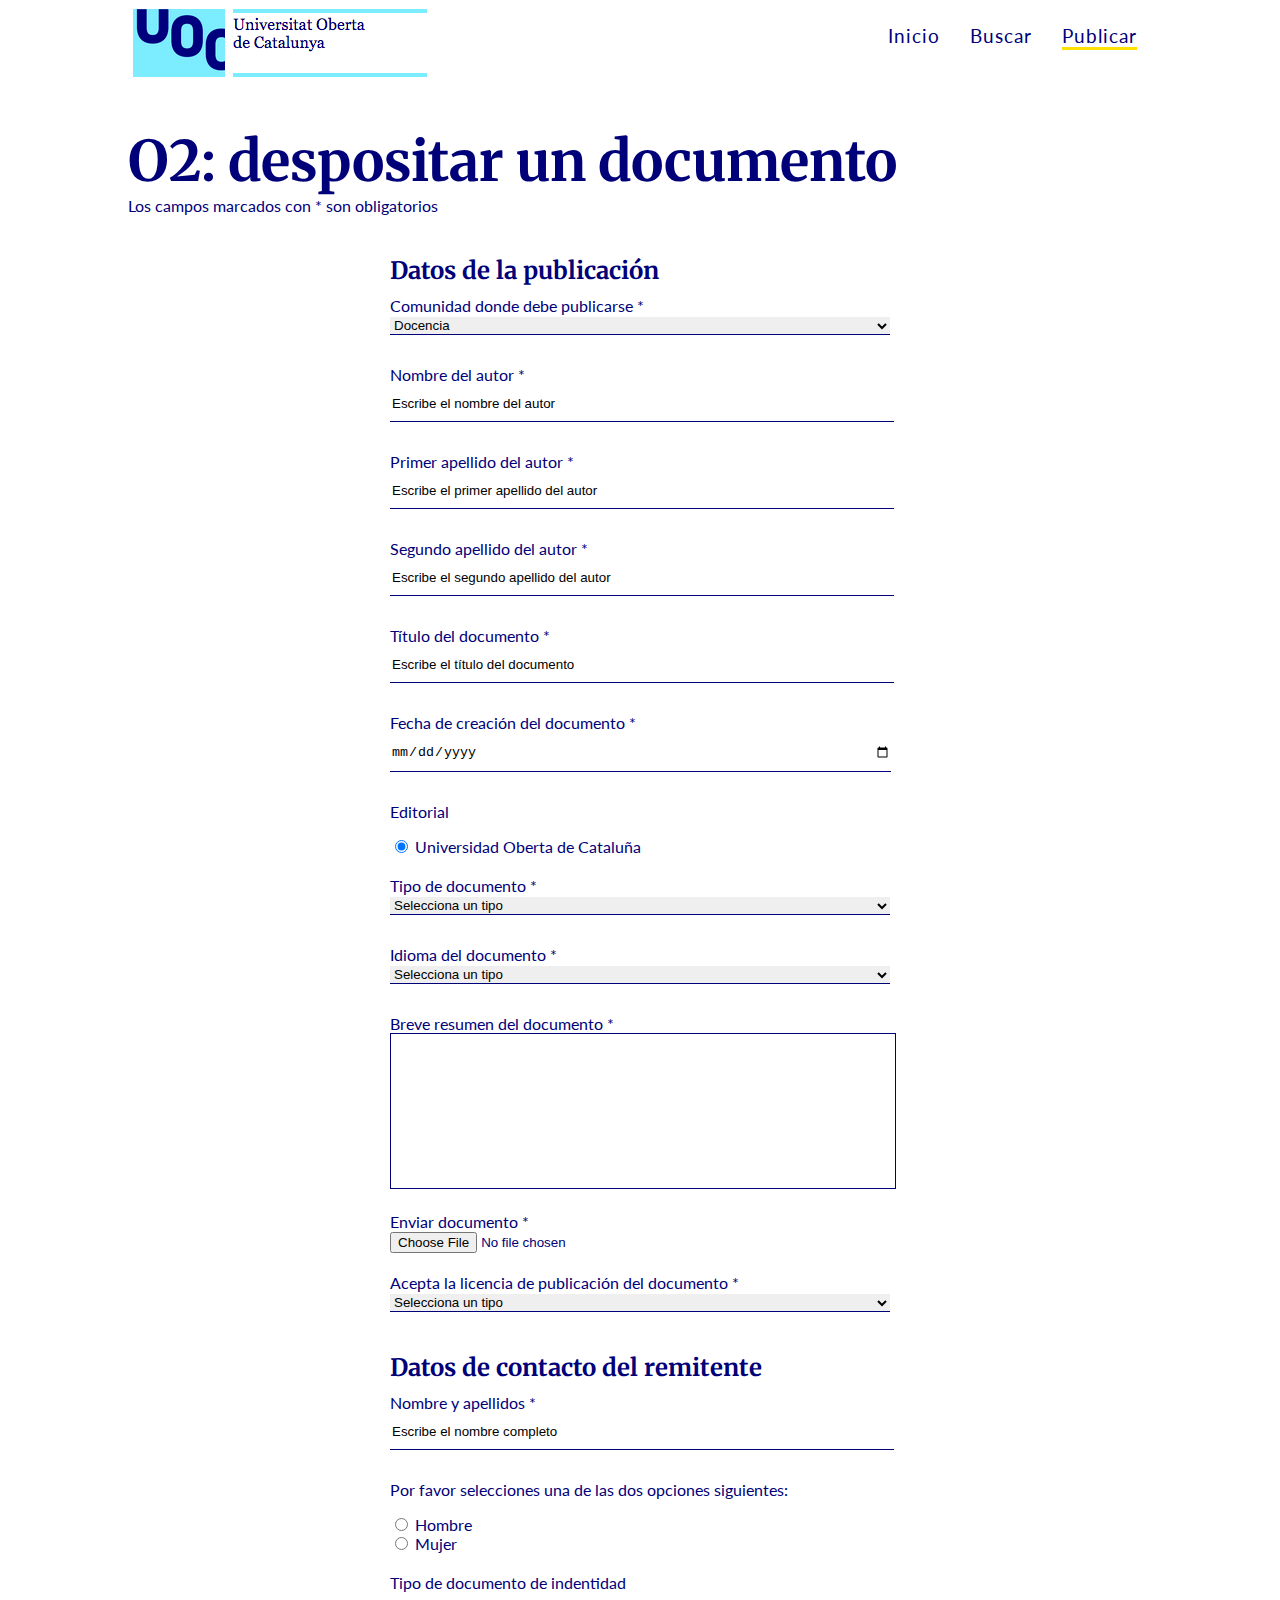
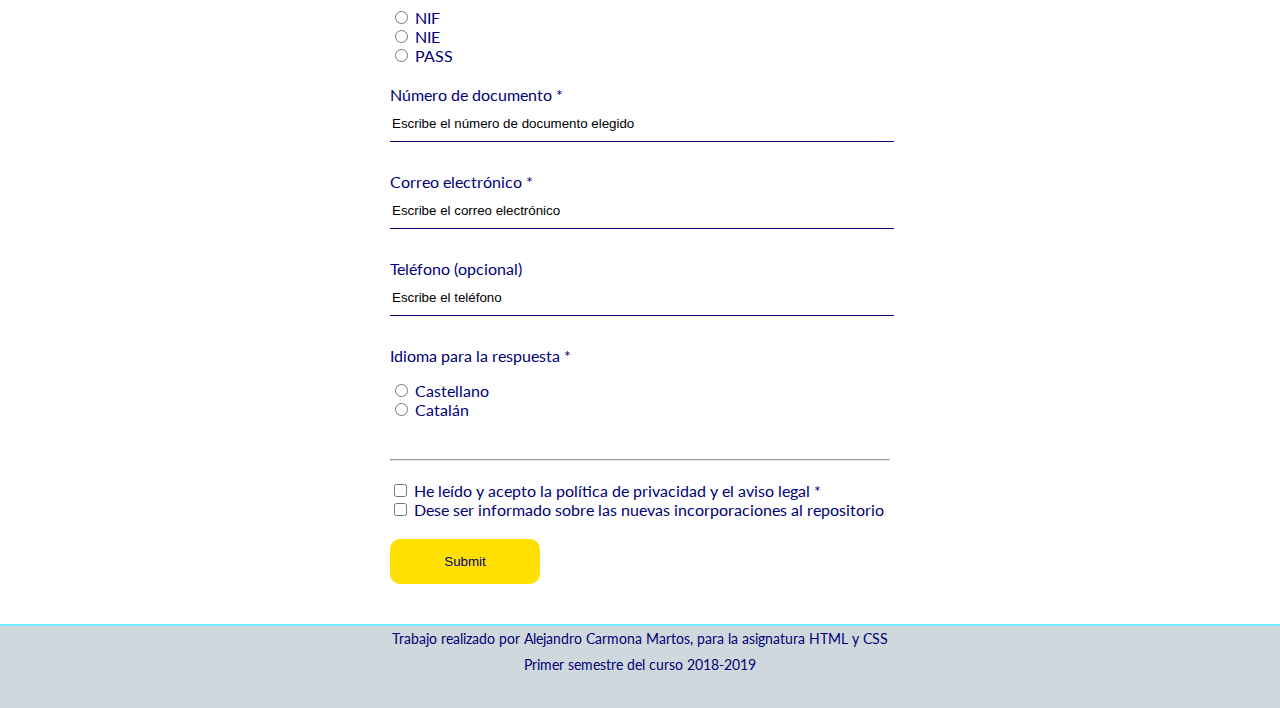
==== publicar.html @ c90a5beb "Commit publicar.html" ====
<!DOCTYPE html>
<html lang="es">
<head>
	<title>Despositar un documento · PEC2 HTML y CSS</title>
	<meta charset="UTF-8">
	<link rel="stylesheet" href="https://use.fontawesome.com/releases/v5.4.1/css/all.css" integrity="sha384-5sAR7xN1Nv6T6+dT2mhtzEpVJvfS3NScPQTrOxhwjIuvcA67KV2R5Jz6kr4abQsz" crossorigin="anonymous">
	<link rel="stylesheet" type="text/css" href="css/estilos.css">
</head>
<body class="publicar">
	<header>
		<div>
			<a href="index.html"><img src="img/logo.png" alt="logotipo UOC"></a>
		</div>
		<nav>
			<ul>
				<li><a href="index.html" >Inicio</a></li>
				<li><a href="http://openaccess.uoc.edu/webapps/o2/?locale=es" target="_blank">Buscar</a></li>
				<li><a href="publicar.html" class="actual">Publicar</a></li>
			</ul>
		</nav>
	</header>
	<main>
		<div class="clear"></div>
		<section class="publicarFormulario">
			<h1>O2: despositar un documento</h1>
			<p>Los campos marcados con * son obligatorios</p>
			<form>
				<h2>Datos de la publicación</h2>

				<label>Comunidad donde debe publicarse *</label>
					 <select role="Seleccion de Comunidad">
						<option value="docencia">Docencia</option>
						<option value="institucional">Institucional</option>
						<option value="investigacion">Investigación</option>
						<option value="datos">Datos</option>
					 </select>


				 <label for="nombre-del-autor">Nombre del autor *</label>
				 <input type="text" name="nombre-del-autor" id="nombre-del-autor" placeholder="Escribe el nombre del autor" required pattern="[A-Za-z]+" minlength="2" maxlength="64"/>

				 <label for="primer-apellido-autor">Primer apellido del autor *</label>
				 <input type="text" name="primer-apellido-autor" id="primer-apellido-autor" placeholder="Escribe el primer apellido del autor" required pattern="[A-Za-z]+" minlength="2" maxlength="64"/>

				 <label for="segundo-apellido-autor">Segundo apellido del autor *</label>
				 <input type="text" name="segundo-apellido-autor" id="segundo-apellido-autor" placeholder="Escribe el segundo apellido del autor" required pattern="[A-Za-z]+" minlength="2" maxlength="64"/>

				 <label for="titulo-documento">Título del documento *</label>
				 <input type="text" name="titulo-documento" id="titulo-documento" placeholder="Escribe el título del documento" pattern="[A-Za-z]+" minlength="2" maxlength="64"/>

				 <label for="fecha-creacion-documento">Fecha de creación del documento *</label>
				 <input type="date" name="fecha-creacion-documento" id="fecha-creacion-documento" required/>


				 <div class="radio">
					<p>Editorial</p>
					<input type="radio" name="editorial" id="editorial" value="uoc" checked/>
					<label for="editorial">Universidad Oberta de Cataluña</label>
				 </div>

				 <label for="tipo-documento">Tipo de documento *</label>
				 <select id="tipo-documento">
					<option value="">Selecciona un tipo</option>
					<option value="articulo">Artículo</option>
					<option value="tfg">Trabajo fin de carrera</option>
					<option value="tfm">Trabajo fin de máster</option>
					<option value="tesis-doctoral">Tesis doctoral</option>
					<option value="libro">Libro</option>
					<option value="capitulo-o-parte-de-libro">Capítulo o parte de libro</option>
					<option value="revision">Revisión</option>
					<option value="Conferencia">Conferencia</option>
					<option value="clase">Clase</option>
					<option value="informe-investigacion">Informe investigación</option>
					<option value="informe-interno">Informe interno</option>
					<option value="hoja-informativa">Hoja informativa</option>
					<option value="documental">Documental</option>
				 </select>

				 <label for="idioma-documento">Idioma del documento *</label>
				 <select id="idioma-documento">
					<option value="">Selecciona un tipo</option>
					<option value="castellano">Castellano</option>
					<option value="catalan">Catalán</option>
					<option value="ingles">Inglés</option>
					<option value="aleman">Alemán</option>
					<option value="france">Frances</option>
					<option value="italiano">Italiano</option>
					<option value="japones">Japonés</option>
					<option value="chino">Chino</option>
					<option value="otro">otro</option>
				 </select>

				 <label for="resumen">Breve resumen del documento *</label>
				 <textarea name="resumen" id="resumen" cols="25" rows="3"></textarea>

				 <label for="enviar-documento">Enviar documento *</label>
				 <input type="file" name="enviar-documento" id="enviar-documento"/>

				 <label for="licencia">Acepta la licencia de publicación del documento *</label>
				 <select id="licencia">
					<option value="">Selecciona un tipo</option>
					<option value="Reconocimiento-NoComercial-SinObraDerivada">Reconocimiento NoComercial-SinObraDerivada 3.0</option>
					<option value="reconocimiento-nocomercial-compartirigual">Reconocimiento -NoComercial-CompartirIgual 3.0</option>
					<option value="reconocimiento-sinobraderivada">Reconocimiento -SinObraDerivada 3.0 </option>
					<option value="reconocimiento-compartirigual">Reconocimiento -CompartirIgual 3.0</option>
					<option value="reconocimiento">Reconocimiento 3.0</option>
				 </select>

				<h2>Datos de contacto del remitente</h2>
				 <label for="nombre-completo">Nombre y apellidos *</label>
				 <input type="text" name="nombre-completo" id="nombre-completo" placeholder="Escribe el nombre completo"/>

				 <div class="radio">
					 <p>Por favor selecciones una de las dos opciones siguientes: </p>
					 <div>
						<input type="radio" name="genero" id="hombre" value="hombre"/>
						<label for="hombre">Hombre</label>
					 </div>
					 <div>
						<input type="radio" name="genero" id="mujer" value="mujer"/>
						<label for="mujer">Mujer</label>
					 </div>
				 </div>
				 <div class="radio">
					 <p>Tipo de documento de indentidad </p>
					 <div>
						<input type="radio" name="documento" id="nif" value="nif"/>
						<label for="nif">NIF</label>
					 </div>
					 <div>
						<input type="radio" name="documento" id="nie" value="nie"/>
						<label for="nie">NIE</label>
					 </div>
					 <div>
						<input type="radio" name="documento" id="pass" value="pass"/>
						<label for="pass">PASS</label>
					 </div>
				 </div>

				 <label for="numero-documento">Número de documento *</label>
				 <input type="text" name="numero-documento" id="numero-documento" placeholder="Escribe el número de documento elegido" required pattern="[A-Za-z]+" minlength="2" maxlength="128"/>

				 <label for="email">Correo electrónico *</label>
				 <input type="email" name="email" id="email" placeholder="Escribe el correo electrónico" required/>

				 <label for="telefono">Teléfono (opcional)</label>
				 <input type="tel" name="telefono" id="telefono" placeholder="Escribe el teléfono" pattern="[0-9]+" minlength="9" maxlength="10"/>

				 <div class="radio">
					 <p>Idioma para la respuesta *</p>
					 <div>
						<input type="radio" name="idioma-respuesta" id="castellano" value="castellano"/>
						<label for="castellano">Castellano</label>
					 </div>
					 <div>
						<input type="radio" name="idioma-respuesta" id="catalan" value="calatan"/>
						<label for="catalan">Catalán</label>
					 </div>
				 </div>
				 <hr>

				 <div>
				  <input type="checkbox" name="politica-de-privacidad" id="politica-de-privacidad" required/>
				  <label for="politica-de-privacidad">He leído y acepto la política de privacidad y el aviso legal *</label>
				 </div>

				 <div>
				  <input type="checkbox" name="ser-informado" id="ser-informado"/>
				  <label for="ser-informado">Dese ser informado sobre las nuevas incorporaciones al repositorio</label>
				 </div>

				 <input type="submit" name="enviar" class="boton"/>
			</form>

		</section>
		<div class="clear"></div>
	</main>
	<footer>
			<p>Trabajo realizado por Alejandro Carmona Martos, para la asignatura HTML y CSS</p>
			<p>Primer semestre del curso 2018-2019</p>		
	</footer>

</body>
</html>
---- css/estilos.css ----
/*------------------------------------------------

Máster de Desarrollo de aplicaciones y sitios web
HTML y CSS
Alejandro Carmona Martos
PEC2

------------------------------------------------*/

/* Importamos las fuentes para nuestra web*/
@import url('https://fonts.googleapis.com/css?family=Lato:400,700|Merriweather:700');

/*
Paleta de colores:
 #000078 AZUL OSCURO;
 #73EDFF AZUL CLARO;
 #FFE000 AMARILLO;
 #D0D0D0 GRIS OSCURO;
 #F0F0F0 GRIS CLARO;
*/

/* Eliminar el padding y margin que el navegador introduce por defecto, y aplicar la funete de letra principal*/
body{
	margin: 0;
	padding: 0;
    font-family: 'Lato', sans-serif;
    color:#000078;
}

/* Clase para forzar que los float tenga una altura suficiente */
.clear{
	clear: both;
}

/* Fuente para los títulos de la web  */
h1,h2,h3{
    font-family: 'Merriweather', serif;
}
/* Tamaño de los títulos principales*/
h1{font-size: 3.5rem;}


/* Quitamos la decoración por defecto de los enlaces para que no estén subrayados, 
y le decimos que el borde y padding se incluya en la caja y no modique el ancho para después hacer 
hover en los enlaces y que no deforme los tamaños*/
a{
	text-decoration: none;
	box-sizing: border-box;
	color:#000078;
}

/* enlaces e input type submit para que tengan forma de botón: 
fondo, espacio interno, borde redondeado, transición al hacer hover en el ratón*/
a.boton, input.boton{
	padding: 15px 20px;
	background: #FFE000;
	border-radius: 10px;
	-webkit-transition: background 2s; /* Safari */
    transition: background 0.5s;
}

/* Efecto hover al pasar el ratón por encima, cambiamos el fondo. */
a.boton:hover,input.boton:hover{
	background: #73EDFF;
}
a:hover{color:#222;}


/******************** 
      Cabecera 
*********************/
/* Cabecera. Fijamos un ancho para que se ajuste a nuestro grid elegido y  alineamos al centro*/
header{
	width: 80%;
	margin: 0 auto;
}
/* Logo como elemento flotante a la izquierda*/
header div{float: left;}

/************************
   Menú de navegación 
 ************************/

/* Menú de navegacón como elemento flotante a la derecha*/
header nav{float: right;}


/* Hacemos que los elemento tengan una disposición flexible y así poder ajustarlos al centro con las nuevas propiedades flexibles de CSS3*/
nav ul{
	display: flex;
	justify-content: center;
	list-style: none;
}

nav ul li{
	padding: 8px 15px;
	margin: 0px;
}

/* Damos forma a los elementos de navegación:
Espaciado entre las letras.
Color de la fuente, el espacio del enlace y su caja contenedora 
y no haya margenes entre enlaces.
*/

nav ul li a{
	letter-spacing: 1px;
	font-size: 1.2rem;
}

/*Aplicamos un borde inferior al hacer hover al enlace 
y a la clase actual que nos marca en la página que nos encontramos*/

nav ul li a:hover, .actual{border-bottom: solid 3px #FFE000;}

/*******************
    Inicio
********************/

/* Cambiamos el estilo de los subtitulos en toda la página de inicio*/

/* Destacado **********************************************/

.index h2{
	margin: 0;
	font-size: 2rem;
	font-weight: lighter;
	text-align: center;

}

/* Destacado fijamos un ancho para que se ajuste a nuestro grid elegido y  alineamos al centro*/
.inicioDestacado{
	width: 80%;
	margin: 0 auto;
	margin-top: 30px;
}
/* Texto con parrafo y botón lo hacemos flotante a la izquierda*/
.inicioDestacado div{float: left;}

/* Video de Youtube flotante a la derecha*/
.inicioDestacado iframe{float: left;}

/* damos un ancho del 50% para dividir en dos columnas, y añadimos el color de la fuente.*/
.inicioDestacado div, .inicioDestacado iframe{
	width: 50%; 
	color:#000078 
}

/* Cambiamos el estilo del h1 para que se asimile a un párrafo, 
pero he elegido este en concreto por su valor semantico a la hora de las búsquedas
a través de motores de busquedas. */
.inicioDestacado h1{
	font-size: 4.2rem;
	font-family: 'Lato' , sans-serif;
	font-weight: lighter;
	padding-right: 60px;
	margin-bottom: 30px;
}

/* Cambiamos el Subitutlo indicado, ya que el tamaño 
es mayor al de los subtitulos creados para todo el inicio*/
.inicioDestacado h2{
	font-size: 2rem;
	margin: 0;
	padding-bottom: 20px;
	text-align: left;
}


/* Cifras **************************************************/

/* Definimos características principales a esta sección. 
Texto alineado al centro, color de la fuente, fondo gris y 
los espacios internos y márgenes de la caja.*/
.inicioCifras{
	text-align: center;
	color:#000078;
	background: #F0F0F0;
	padding-top: 50px;
	margin-top: 40px;
}

/*Creamos las tres columnas alineadas a la izquierda definiendo el fondo, 
el espacio interno y el tamaño de fuente*/
.inicioCifrasColumnas div{
	width: 33%;
	float: left;
	background: #F0F0F0;
	padding-top: 30px;
	padding-bottom: 70px;
	font-size: 2rem;
}

/* Definimos las propiedades de los iconos fuente. Damos mayor tamaño 
y le damos una disposición en bloque para que ocupen toda su fila y el contenido 
siguiente se posicione en la fila inferior*/
.inicioCifrasColumnas div i{
	font-size: 4.5rem;
	display: block;
	margin-bottom: 10px;
}
/*Hacemos que el texto se posiciones debajo con un tamañano normal de parrafo. 
Las cifras tiene el tamaño del .inicioCifrasColumnas div*/
.inicioCifrasColumnas div span{
	display: block;
	font-size: 1rem;
}

/* Objetivos **********************************************/

/* Definimos característica principal a esta sección el color de la fuente.*/

.inicioObjetivos{
	color:#000078;
}


/* Formateamos la lista para que tenga la apariencia de la propuesta recibida
Eliminamos estilos de lista predefinicos.
Damos un espacio interior.
Un ancho máximo.
Bordes derecho e inferior.
Separamos los li con un margen superior.*/
.inicioObjetivos ul li{
	list-style: none;
	margin: 0 auto;
	max-width: 60%;
	padding: 30px;
	border: 0;
	border-bottom: 1px solid #F0F0F0;
	border-right: 1px solid #F0F0F0;
	margin-top: 10px;
}

/* Hacemos negrita la palabra destacad de esta sección*/
.inicioObjetivos span{
	font-weight: bold;
}


/*******************
    Publicar
********************/
/* Publicar.Fijamos un ancho para que se ajuste a nuestro grid elegido y  alineamos al centro*/
.publicarFormulario{
	width: 80%;
	margin: 0 auto;
	margin-top: 30px;
}
/* corregimos el margen del título principal*/
.publicar h1{
	margin-bottom: 0px;
}
/* corregimos el margen de los parrafos */
.publicar p{
	margin-top:0px;
}
/* Corregimos el margen de los subtitulos*/
.publicar h2{
	margin: 40px 0px 10px 0px;
}

/* Damos un máximo de ancho y centramos el formulario*/
form{
	max-width: 500px;
	margin: 0 auto;
}

/* Editamos los input y select de nuestro formulario:
Disposición en bloque, ancho 100%, quitamos el borde predeterminado
y le añadimos el borde inferior*/
.publicar form input[type="text"],
.publicar form input[type="date"],
.publicar form input[type="email"],
.publicar form input[type="tel"],
.publicar form select{
	display: block;
	margin:2px 0px 30px 0px;
	width: 100%;
	border: 0;
	border-bottom: solid 1px #000078;
}
/* Damos espacio interno a los input que se visualizan con una caja.*/
.publicar form input[type="text"],
.publicar form input[type="date"],
.publicar form input[type="email"],
.publicar form input[type="tel"]{	
	padding-top: 10px;
	padding-bottom:10px;
}

/* Añadimos color a los placeholder en todos los navegadores*/
::-webkit-input-placeholder { /* Chrome/Opera/Safari */
  color:#000;
}
::-moz-placeholder { /* Firefox 19+ */
  color:#000;
}
:-ms-input-placeholder { /* IE 10+ */
  color:#000;
}
:-moz-placeholder { /* Firefox 18- */
  color:#000;
}
::placeholder{
  color:#000;
}

/* Los radio los agrupamos en un div con disposicion en linea y con un ancho 100%*/
.radio{
	display: inline-block;
	margin-bottom:20px;
	width: 100%;
}

/* Formateamos con el ancho 100%, borde a toda la caja, hacemos que nos se modifique por el usuario
y le damos un alto predeterminado.*/
textarea{
	width: 100%;
	margin-bottom: 20px;
	border:solid 1px #000078;
	height: 150px;
	resize: none;
}
/* Ancho completo y el margen para separar este input*/
input[type="file"]{
	margin-bottom: 20px;
	width: 100%;
}
/* Cambiamos color y damos margenes superior e inferor.*/
hr{color: #F0F0F0;margin: 20px 0px;}

/* Añadimos la forma de botón al submit. 
Utilizamos las propiedads anteriores y 
quitamos estilos que viene predeterminados con el input*/
.publicar form input.boton{
	border:0;
	color:#000078;
	width: 150px;
	cursor: pointer;
	margin-top: 20px;
}

/*******************
    Últimos envíos
********************/
/* Margen superior a la sección*/

.tabla-envios{
	margin-top: 30px;
}

/* Centramos la caja del h1, para que esté alineado con el borde de la tabla*/
.ultimos-envios h1{
	width: 80%;
	margin: 0 auto;
	margin-bottom: 20px;
}

/* Añadimos el ancho de la tabla, combinamos los bordes de las celdas y alineamos texto al centro*/
table{
	width: 80%;
	margin: 0 auto;
	text-align: center;
	border-collapse: collapse;
}

/* Para que el icono se posicione en una sola linea*/
th i.fas{
	display: block;
}

/* Espacio interno a las celdas*/
td,th{
	padding: 20px 10px;
}

/*Bordes a las filas*/
tr{
	border: none;
	border-top: #000078 solid 2px;
	border-bottom: #000078 solid 2px;
}

/*Coloreado par e impar a las filas del cuerpo de la tabla*/
tbody tr:nth-child(even) { background: #F0F0F0 }
tbody tr:nth-child(odd) { background: #D0D0D0}
/*******************
     Pie de página
********************/

/* Definimos fondo, separación con respecto a la sección principal y el espacio interno inferior*/
footer{
	background:#cfd8dc;
	margin-top: 40px;
	padding-bottom: 30px;
	border-top: solid 2px #73EDFF;
	color: #000078;
	text-align: center;
}

/*Damos color, tamaño de la fuente y espacio y márgenes al párrafo del pié de página. */
footer p{
	padding: 5px 0px;
	margin:0;
	font-size: 0.85rem;
}
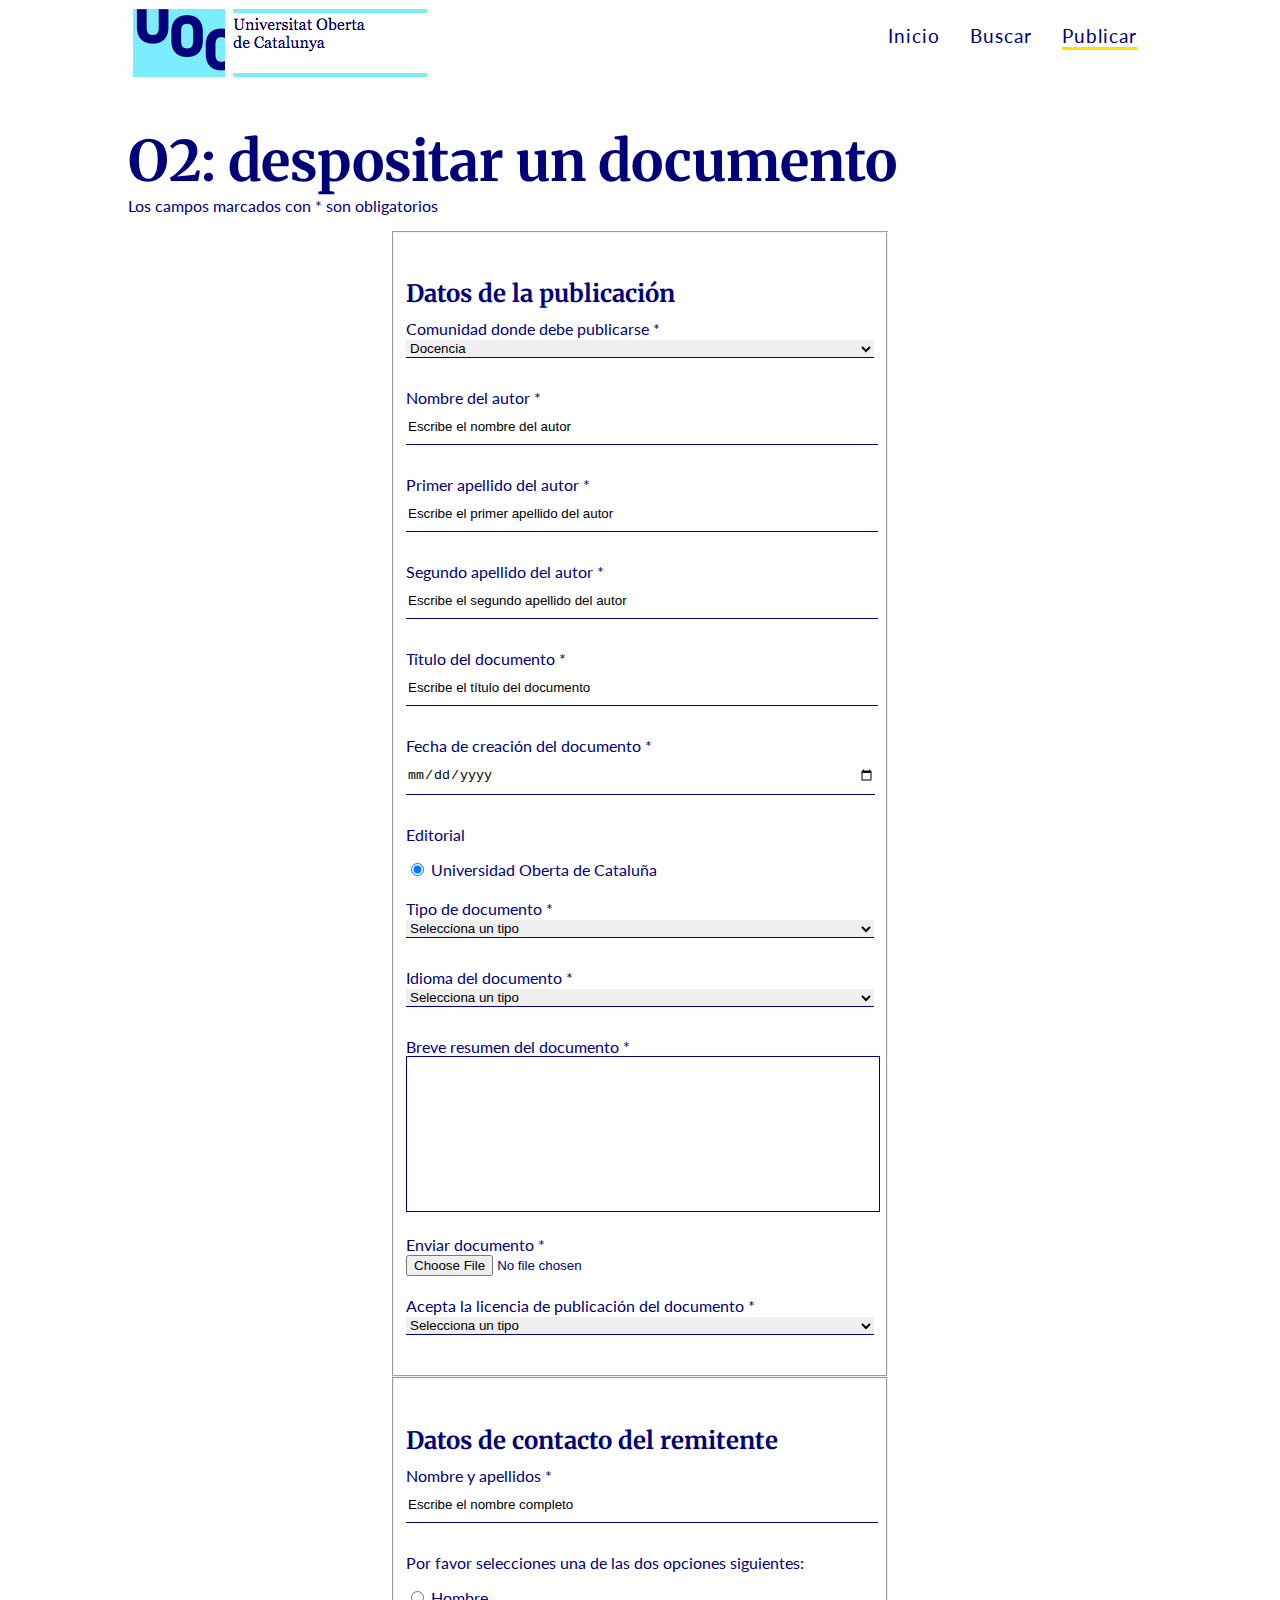
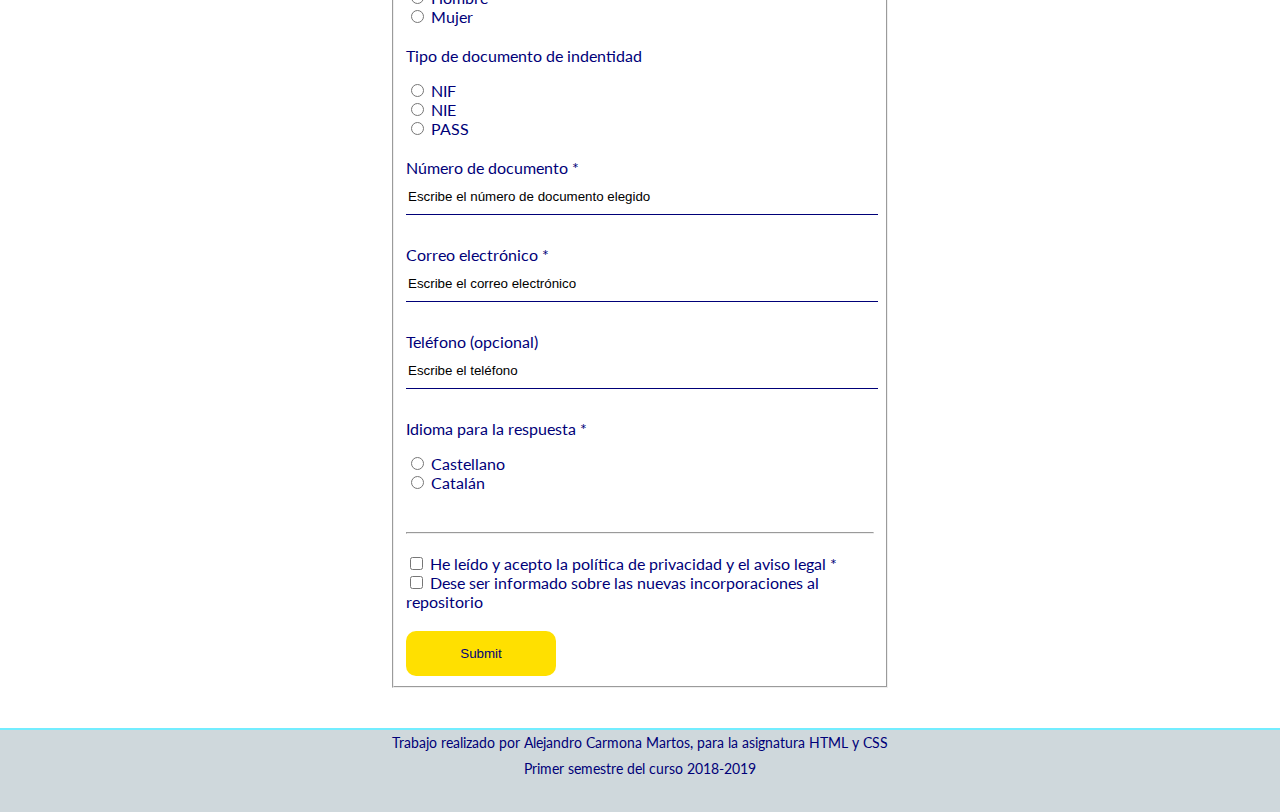
==== commit ae386d1a: "Commit publicar.html" ====
--- a/publicar.html
+++ b/publicar.html
@@ -24,152 +24,156 @@
 		<section class="publicarFormulario">
 			<h1>O2: despositar un documento</h1>
 			<p>Los campos marcados con * son obligatorios</p>
+
 			<form>
-				<h2>Datos de la publicación</h2>
+				<fieldset>
+					<h2>Datos de la publicación</h2>
 
-				<label>Comunidad donde debe publicarse *</label>
-					 <select role="Seleccion de Comunidad">
-						<option value="docencia">Docencia</option>
-						<option value="institucional">Institucional</option>
-						<option value="investigacion">Investigación</option>
-						<option value="datos">Datos</option>
+					<label>Comunidad donde debe publicarse *</label>
+						 <select aria-label="Comundidad">
+							<option value="docencia">Docencia</option>
+							<option value="institucional">Institucional</option>
+							<option value="investigacion">Investigación</option>
+							<option value="datos">Datos</option>
+						 </select>
+
+
+					 <label for="nombre-del-autor">Nombre del autor *</label>
+					 <input type="text" name="nombre-del-autor" id="nombre-del-autor" placeholder="Escribe el nombre del autor" required pattern="[A-Za-z]+" minlength="2" maxlength="64"/>
+
+					 <label for="primer-apellido-autor">Primer apellido del autor *</label>
+					 <input type="text" name="primer-apellido-autor" id="primer-apellido-autor" placeholder="Escribe el primer apellido del autor" required pattern="[A-Za-z]+" minlength="2" maxlength="64"/>
+
+					 <label for="segundo-apellido-autor">Segundo apellido del autor *</label>
+					 <input type="text" name="segundo-apellido-autor" id="segundo-apellido-autor" placeholder="Escribe el segundo apellido del autor" required pattern="[A-Za-z]+" minlength="2" maxlength="64"/>
+
+					 <label for="titulo-documento">Título del documento *</label>
+					 <input type="text" name="titulo-documento" id="titulo-documento" placeholder="Escribe el título del documento" pattern="[A-Za-z]+" minlength="2" maxlength="64"/>
+
+					 <label for="fecha-creacion-documento">Fecha de creación del documento *</label>
+					 <input type="date" name="fecha-creacion-documento" id="fecha-creacion-documento" required/>
+
+
+					 <div class="radio">
+						<p>Editorial</p>
+						<input type="radio" name="editorial" id="editorial" value="uoc" checked/>
+						<label for="editorial">Universidad Oberta de Cataluña</label>
+					 </div>
+
+					 <label for="tipo-documento">Tipo de documento *</label>
+					 <select id="tipo-documento">
+						<option value="">Selecciona un tipo</option>
+						<option value="articulo">Artículo</option>
+						<option value="tfg">Trabajo fin de carrera</option>
+						<option value="tfm">Trabajo fin de máster</option>
+						<option value="tesis-doctoral">Tesis doctoral</option>
+						<option value="libro">Libro</option>
+						<option value="capitulo-o-parte-de-libro">Capítulo o parte de libro</option>
+						<option value="revision">Revisión</option>
+						<option value="Conferencia">Conferencia</option>
+						<option value="clase">Clase</option>
+						<option value="informe-investigacion">Informe investigación</option>
+						<option value="informe-interno">Informe interno</option>
+						<option value="hoja-informativa">Hoja informativa</option>
+						<option value="documental">Documental</option>
 					 </select>
 
+					 <label for="idioma-documento">Idioma del documento *</label>
+					 <select id="idioma-documento">
+						<option value="">Selecciona un tipo</option>
+						<option value="castellano">Castellano</option>
+						<option value="catalan">Catalán</option>
+						<option value="ingles">Inglés</option>
+						<option value="aleman">Alemán</option>
+						<option value="france">Frances</option>
+						<option value="italiano">Italiano</option>
+						<option value="japones">Japonés</option>
+						<option value="chino">Chino</option>
+						<option value="otro">otro</option>
+					 </select>
 
-				 <label for="nombre-del-autor">Nombre del autor *</label>
-				 <input type="text" name="nombre-del-autor" id="nombre-del-autor" placeholder="Escribe el nombre del autor" required pattern="[A-Za-z]+" minlength="2" maxlength="64"/>
+					 <label for="resumen">Breve resumen del documento *</label>
+					 <textarea name="resumen" id="resumen" cols="25" rows="3"></textarea>
 
-				 <label for="primer-apellido-autor">Primer apellido del autor *</label>
-				 <input type="text" name="primer-apellido-autor" id="primer-apellido-autor" placeholder="Escribe el primer apellido del autor" required pattern="[A-Za-z]+" minlength="2" maxlength="64"/>
+					 <label for="enviar-documento">Enviar documento *</label>
+					 <input type="file" name="enviar-documento" id="enviar-documento"/>
 
-				 <label for="segundo-apellido-autor">Segundo apellido del autor *</label>
-				 <input type="text" name="segundo-apellido-autor" id="segundo-apellido-autor" placeholder="Escribe el segundo apellido del autor" required pattern="[A-Za-z]+" minlength="2" maxlength="64"/>
+					 <label for="licencia">Acepta la licencia de publicación del documento *</label>
+					 <select id="licencia">
+						<option value="">Selecciona un tipo</option>
+						<option value="Reconocimiento-NoComercial-SinObraDerivada">Reconocimiento NoComercial-SinObraDerivada 3.0</option>
+						<option value="reconocimiento-nocomercial-compartirigual">Reconocimiento -NoComercial-CompartirIgual 3.0</option>
+						<option value="reconocimiento-sinobraderivada">Reconocimiento -SinObraDerivada 3.0 </option>
+						<option value="reconocimiento-compartirigual">Reconocimiento -CompartirIgual 3.0</option>
+						<option value="reconocimiento">Reconocimiento 3.0</option>
+					 </select>
+				</fieldset>
+				<fieldset>
+					<h2>Datos de contacto del remitente</h2>
+					 <label for="nombre-completo">Nombre y apellidos *</label>
+					 <input type="text" name="nombre-completo" id="nombre-completo" placeholder="Escribe el nombre completo"/>
 
-				 <label for="titulo-documento">Título del documento *</label>
-				 <input type="text" name="titulo-documento" id="titulo-documento" placeholder="Escribe el título del documento" pattern="[A-Za-z]+" minlength="2" maxlength="64"/>
+					 <div class="radio">
+						 <p>Por favor selecciones una de las dos opciones siguientes: </p>
+						 <div>
+							<input type="radio" name="genero" id="hombre" value="hombre"/>
+							<label for="hombre">Hombre</label>
+						 </div>
+						 <div>
+							<input type="radio" name="genero" id="mujer" value="mujer"/>
+							<label for="mujer">Mujer</label>
+						 </div>
+					 </div>
+					 <div class="radio">
+						 <p>Tipo de documento de indentidad </p>
+						 <div>
+							<input type="radio" name="documento" id="nif" value="nif"/>
+							<label for="nif">NIF</label>
+						 </div>
+						 <div>
+							<input type="radio" name="documento" id="nie" value="nie"/>
+							<label for="nie">NIE</label>
+						 </div>
+						 <div>
+							<input type="radio" name="documento" id="pass" value="pass"/>
+							<label for="pass">PASS</label>
+						 </div>
+					 </div>
 
-				 <label for="fecha-creacion-documento">Fecha de creación del documento *</label>
-				 <input type="date" name="fecha-creacion-documento" id="fecha-creacion-documento" required/>
+					 <label for="numero-documento">Número de documento *</label>
+					 <input type="text" name="numero-documento" id="numero-documento" placeholder="Escribe el número de documento elegido" required pattern="[A-Za-z]+" minlength="2" maxlength="128"/>
 
+					 <label for="email">Correo electrónico *</label>
+					 <input type="email" name="email" id="email" placeholder="Escribe el correo electrónico" required/>
 
-				 <div class="radio">
-					<p>Editorial</p>
-					<input type="radio" name="editorial" id="editorial" value="uoc" checked/>
-					<label for="editorial">Universidad Oberta de Cataluña</label>
-				 </div>
+					 <label for="telefono">Teléfono (opcional)</label>
+					 <input type="tel" name="telefono" id="telefono" placeholder="Escribe el teléfono" pattern="[0-9]+" minlength="9" maxlength="10"/>
 
-				 <label for="tipo-documento">Tipo de documento *</label>
-				 <select id="tipo-documento">
-					<option value="">Selecciona un tipo</option>
-					<option value="articulo">Artículo</option>
-					<option value="tfg">Trabajo fin de carrera</option>
-					<option value="tfm">Trabajo fin de máster</option>
-					<option value="tesis-doctoral">Tesis doctoral</option>
-					<option value="libro">Libro</option>
-					<option value="capitulo-o-parte-de-libro">Capítulo o parte de libro</option>
-					<option value="revision">Revisión</option>
-					<option value="Conferencia">Conferencia</option>
-					<option value="clase">Clase</option>
-					<option value="informe-investigacion">Informe investigación</option>
-					<option value="informe-interno">Informe interno</option>
-					<option value="hoja-informativa">Hoja informativa</option>
-					<option value="documental">Documental</option>
-				 </select>
+					 <div class="radio">
+						 <p>Idioma para la respuesta *</p>
+						 <div>
+							<input type="radio" name="idioma-respuesta" id="castellano" value="castellano"/>
+							<label for="castellano">Castellano</label>
+						 </div>
+						 <div>
+							<input type="radio" name="idioma-respuesta" id="catalan" value="calatan"/>
+							<label for="catalan">Catalán</label>
+						 </div>
+					 </div>
+					 <hr>
 
-				 <label for="idioma-documento">Idioma del documento *</label>
-				 <select id="idioma-documento">
-					<option value="">Selecciona un tipo</option>
-					<option value="castellano">Castellano</option>
-					<option value="catalan">Catalán</option>
-					<option value="ingles">Inglés</option>
-					<option value="aleman">Alemán</option>
-					<option value="france">Frances</option>
-					<option value="italiano">Italiano</option>
-					<option value="japones">Japonés</option>
-					<option value="chino">Chino</option>
-					<option value="otro">otro</option>
-				 </select>
+					 <div>
+					  <input type="checkbox" name="politica-de-privacidad" id="politica-de-privacidad" required/>
+					  <label for="politica-de-privacidad">He leído y acepto la política de privacidad y el aviso legal *</label>
+					 </div>
 
-				 <label for="resumen">Breve resumen del documento *</label>
-				 <textarea name="resumen" id="resumen" cols="25" rows="3"></textarea>
+					 <div>
+					  <input type="checkbox" name="ser-informado" id="ser-informado"/>
+					  <label for="ser-informado">Dese ser informado sobre las nuevas incorporaciones al repositorio</label>
+					 </div>
 
-				 <label for="enviar-documento">Enviar documento *</label>
-				 <input type="file" name="enviar-documento" id="enviar-documento"/>
-
-				 <label for="licencia">Acepta la licencia de publicación del documento *</label>
-				 <select id="licencia">
-					<option value="">Selecciona un tipo</option>
-					<option value="Reconocimiento-NoComercial-SinObraDerivada">Reconocimiento NoComercial-SinObraDerivada 3.0</option>
-					<option value="reconocimiento-nocomercial-compartirigual">Reconocimiento -NoComercial-CompartirIgual 3.0</option>
-					<option value="reconocimiento-sinobraderivada">Reconocimiento -SinObraDerivada 3.0 </option>
-					<option value="reconocimiento-compartirigual">Reconocimiento -CompartirIgual 3.0</option>
-					<option value="reconocimiento">Reconocimiento 3.0</option>
-				 </select>
-
-				<h2>Datos de contacto del remitente</h2>
-				 <label for="nombre-completo">Nombre y apellidos *</label>
-				 <input type="text" name="nombre-completo" id="nombre-completo" placeholder="Escribe el nombre completo"/>
-
-				 <div class="radio">
-					 <p>Por favor selecciones una de las dos opciones siguientes: </p>
-					 <div>
-						<input type="radio" name="genero" id="hombre" value="hombre"/>
-						<label for="hombre">Hombre</label>
-					 </div>
-					 <div>
-						<input type="radio" name="genero" id="mujer" value="mujer"/>
-						<label for="mujer">Mujer</label>
-					 </div>
-				 </div>
-				 <div class="radio">
-					 <p>Tipo de documento de indentidad </p>
-					 <div>
-						<input type="radio" name="documento" id="nif" value="nif"/>
-						<label for="nif">NIF</label>
-					 </div>
-					 <div>
-						<input type="radio" name="documento" id="nie" value="nie"/>
-						<label for="nie">NIE</label>
-					 </div>
-					 <div>
-						<input type="radio" name="documento" id="pass" value="pass"/>
-						<label for="pass">PASS</label>
-					 </div>
-				 </div>
-
-				 <label for="numero-documento">Número de documento *</label>
-				 <input type="text" name="numero-documento" id="numero-documento" placeholder="Escribe el número de documento elegido" required pattern="[A-Za-z]+" minlength="2" maxlength="128"/>
-
-				 <label for="email">Correo electrónico *</label>
-				 <input type="email" name="email" id="email" placeholder="Escribe el correo electrónico" required/>
-
-				 <label for="telefono">Teléfono (opcional)</label>
-				 <input type="tel" name="telefono" id="telefono" placeholder="Escribe el teléfono" pattern="[0-9]+" minlength="9" maxlength="10"/>
-
-				 <div class="radio">
-					 <p>Idioma para la respuesta *</p>
-					 <div>
-						<input type="radio" name="idioma-respuesta" id="castellano" value="castellano"/>
-						<label for="castellano">Castellano</label>
-					 </div>
-					 <div>
-						<input type="radio" name="idioma-respuesta" id="catalan" value="calatan"/>
-						<label for="catalan">Catalán</label>
-					 </div>
-				 </div>
-				 <hr>
-
-				 <div>
-				  <input type="checkbox" name="politica-de-privacidad" id="politica-de-privacidad" required/>
-				  <label for="politica-de-privacidad">He leído y acepto la política de privacidad y el aviso legal *</label>
-				 </div>
-
-				 <div>
-				  <input type="checkbox" name="ser-informado" id="ser-informado"/>
-				  <label for="ser-informado">Dese ser informado sobre las nuevas incorporaciones al repositorio</label>
-				 </div>
-
-				 <input type="submit" name="enviar" class="boton"/>
+					 <input type="submit" name="enviar" class="boton"/>
+				</fieldset>
 			</form>
 
 		</section>
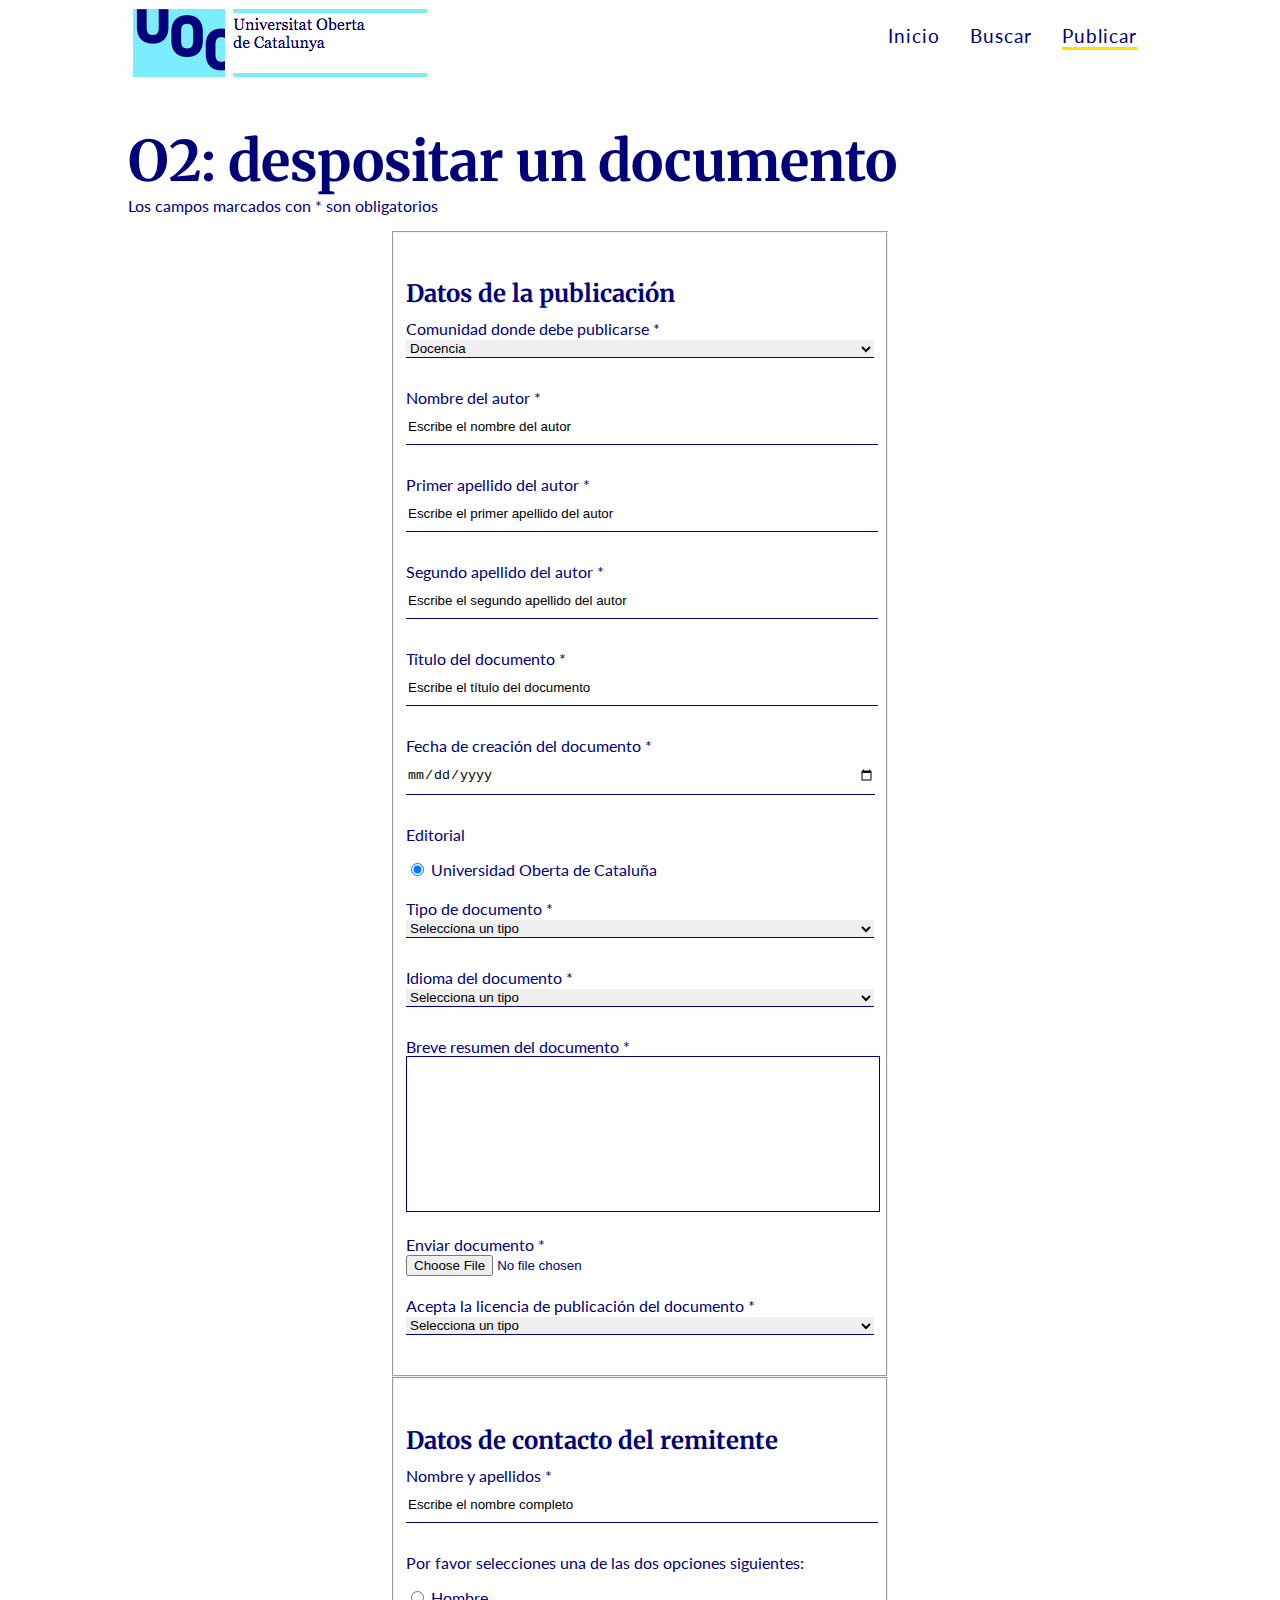
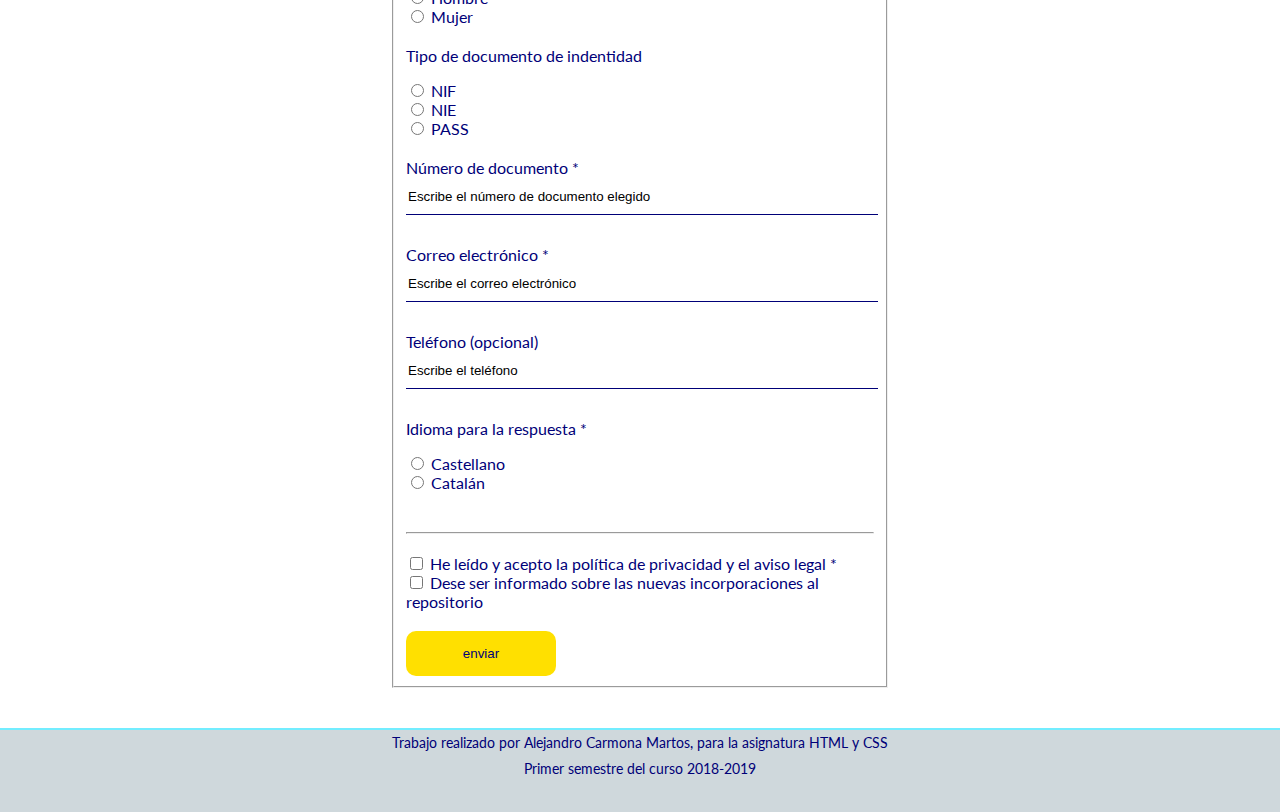
==== commit 0645ce74: "Commit publicar.html" ====
--- a/publicar.html
+++ b/publicar.html
@@ -29,8 +29,8 @@
 				<fieldset>
 					<h2>Datos de la publicación</h2>
 
-					<label>Comunidad donde debe publicarse *</label>
-						 <select aria-label="Comundidad">
+					<label for="seleccion-com">Comunidad donde debe publicarse *</label>
+						 <select aria-label="Comundidad" id="seleccion-com">
 							<option value="docencia">Docencia</option>
 							<option value="institucional">Institucional</option>
 							<option value="investigacion">Investigación</option>
@@ -171,8 +171,10 @@
 					  <input type="checkbox" name="ser-informado" id="ser-informado"/>
 					  <label for="ser-informado">Dese ser informado sobre las nuevas incorporaciones al repositorio</label>
 					 </div>
+					<label for="boton">
+						<input type="submit" name="enviar" id="boton" class="boton" role="push button" value="enviar"/>
+					</label>
 
-					 <input type="submit" name="enviar" class="boton"/>
 				</fieldset>
 			</form>
 
